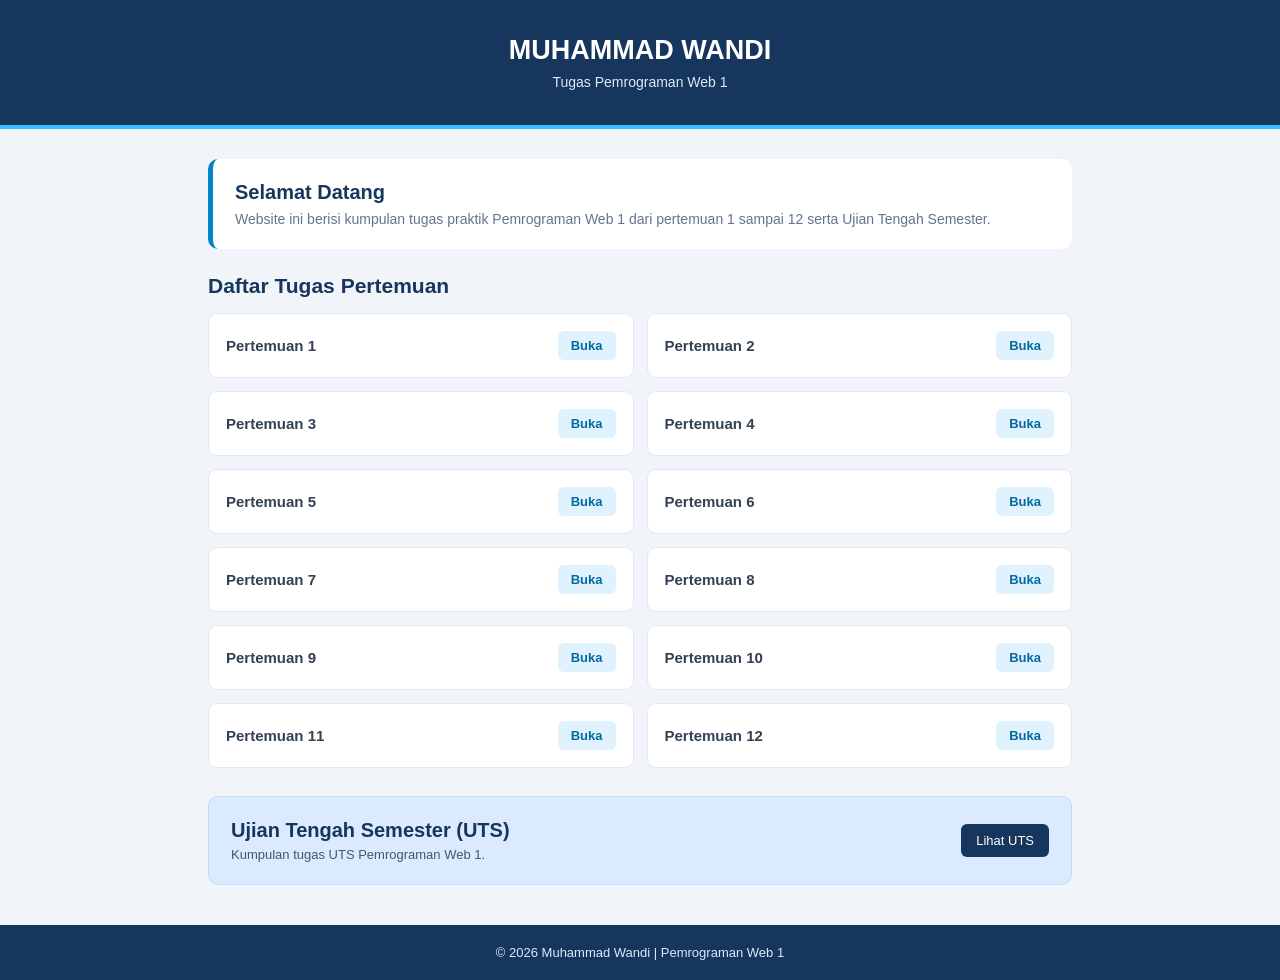
==== index.html @ 885ddaed "Halaman Utama" ====
<!DOCTYPE html>
<html lang="id">
<head>
<meta charset="UTF-8">
<meta name="viewport" content="width=device-width, initial-scale=1.0">
<title>Tugas Pemrograman Web 1 - Muhammad Wandi</title>

<style>
* {
    box-sizing: border-box;
    margin: 0;
    padding: 0;
}

body {
    font-family: Arial, sans-serif;
    background: #f1f5f9;
    color: #1e293b;
}

header {
    background: #17365d;
    color: white;
    text-align: center;
    padding: 35px 15px;
    border-bottom: 4px solid #38bdf8;
}

header h1 {
    font-size: 27px;
    margin-bottom: 8px;
}

header p {
    color: #dbeafe;
    font-size: 14px;
}

.container {
    max-width: 900px;
    margin: 30px auto;
    padding: 0 18px;
}

.intro {
    background: white;
    padding: 22px;
    border-radius: 10px;
    margin-bottom: 25px;
    border-left: 5px solid #0284c7;
}

.intro h2 {
    color: #17365d;
    font-size: 20px;
    margin-bottom: 7px;
}

.intro p {
    color: #64748b;
    font-size: 14px;
}

h2.judul {
    font-size: 21px;
    margin-bottom: 15px;
    color: #17365d;
}

.daftar {
    display: grid;
    grid-template-columns: repeat(2, 1fr);
    gap: 13px;
}

.item {
    background: white;
    padding: 17px;
    border-radius: 9px;
    border: 1px solid #e2e8f0;
    display: flex;
    justify-content: space-between;
    align-items: center;
    gap: 10px;
}

.item h3 {
    font-size: 15px;
    color: #334155;
}

.item a {
    text-decoration: none;
    background: #e0f2fe;
    color: #0369a1;
    padding: 7px 13px;
    border-radius: 6px;
    font-size: 13px;
    font-weight: bold;
}

.item a:hover {
    background: #0284c7;
    color: white;
}

.uts {
    margin-top: 28px;
    padding: 22px;
    background: #dbeafe;
    border: 1px solid #bfdbfe;
    border-radius: 10px;
    display: flex;
    justify-content: space-between;
    align-items: center;
    gap: 15px;
}

.uts h2 {
    color: #17365d;
    font-size: 20px;
    margin-bottom: 5px;
}

.uts p {
    color: #475569;
    font-size: 13px;
}

.uts a {
    background: #17365d;
    color: white;
    text-decoration: none;
    padding: 9px 15px;
    border-radius: 6px;
    font-size: 13px;
    white-space: nowrap;
}

footer {
    margin-top: 40px;
    padding: 20px;
    text-align: center;
    background: #17365d;
    color: #dbeafe;
    font-size: 13px;
}

@media (max-width: 600px) {
    .daftar {
        grid-template-columns: 1fr;
    }

    .uts {
        align-items: flex-start;
        flex-direction: column;
    }

    header h1 {
        font-size: 23px;
    }
}
</style>
</head>

<body>

<header>
    <h1>MUHAMMAD WANDI</h1>
    <p>Tugas Pemrograman Web 1</p>
</header>

<main class="container">

    <section class="intro">
        <h2>Selamat Datang</h2>
        <p>Website ini berisi kumpulan tugas praktik Pemrograman Web 1 dari pertemuan 1 sampai 12 serta Ujian Tengah Semester.</p>
    </section>

    <h2 class="judul">Daftar Tugas Pertemuan</h2>

    <section class="daftar">
        <div class="item"><h3>Pertemuan 1</h3><a href="PERTEMUAN_1/">Buka</a></div>
        <div class="item"><h3>Pertemuan 2</h3><a href="PERTEMUAN_2/">Buka</a></div>
        <div class="item"><h3>Pertemuan 3</h3><a href="PERTEMUAN_3/">Buka</a></div>
        <div class="item"><h3>Pertemuan 4</h3><a href="PERTEMUAN_4/">Buka</a></div>
        <div class="item"><h3>Pertemuan 5</h3><a href="PERTEMUAN_5/">Buka</a></div>
        <div class="item"><h3>Pertemuan 6</h3><a href="PERTEMUAN_6/">Buka</a></div>
        <div class="item"><h3>Pertemuan 7</h3><a href="PERTEMUAN_7/">Buka</a></div>
        <div class="item"><h3>Pertemuan 8</h3><a href="PERTEMUAN_8/">Buka</a></div>
        <div class="item"><h3>Pertemuan 9</h3><a href="PERTEMUAN_9/">Buka</a></div>
        <div class="item"><h3>Pertemuan 10</h3><a href="PERTEMUAN_10/">Buka</a></div>
        <div class="item"><h3>Pertemuan 11</h3><a href="PERTEMUAN_11/">Buka</a></div>
        <div class="item"><h3>Pertemuan 12</h3><a href="PERTEMUAN_12/">Buka</a></div>
    </section>

    <section class="uts">
        <div>
            <h2>Ujian Tengah Semester (UTS)</h2>
            <p>Kumpulan tugas UTS Pemrograman Web 1.</p>
        </div>
        <a href="UTS_MUHAMMAD%20WANDI_241091700438_FKM/">Lihat UTS</a>
    </section>

</main>

<footer>
    © 2026 Muhammad Wandi | Pemrograman Web 1
</footer>

</body>
</html>
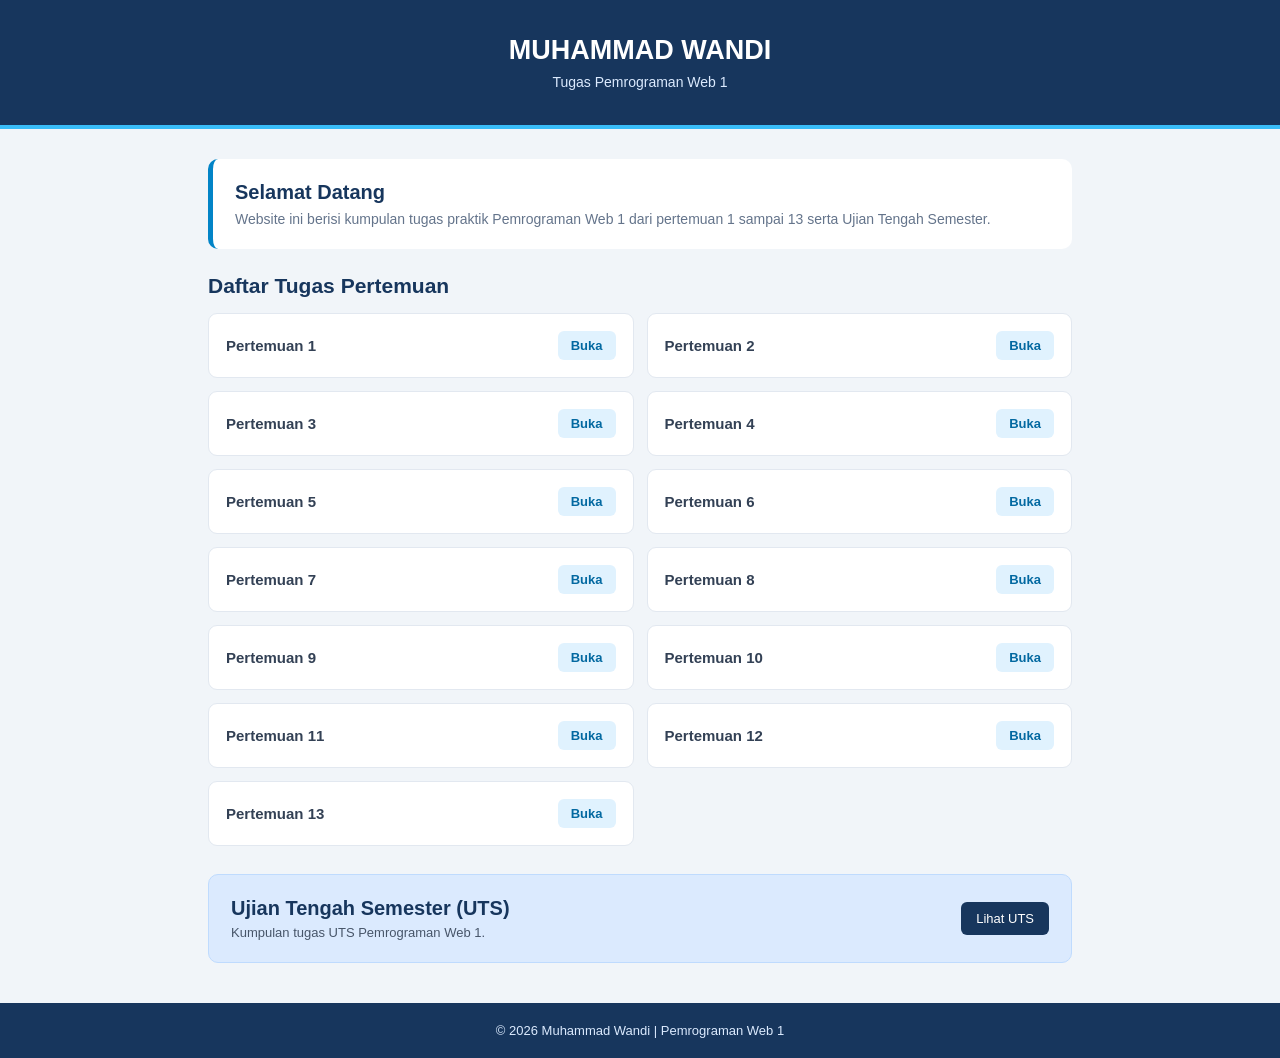
==== commit 97b54034: "Halaman Utama" ====
--- a/index.html
+++ b/index.html
@@ -174,7 +174,7 @@
 
     <section class="intro">
         <h2>Selamat Datang</h2>
-        <p>Website ini berisi kumpulan tugas praktik Pemrograman Web 1 dari pertemuan 1 sampai 12 serta Ujian Tengah Semester.</p>
+        <p>Website ini berisi kumpulan tugas praktik Pemrograman Web 1 dari pertemuan 1 sampai 13 serta Ujian Tengah Semester.</p>
     </section>
 
     <h2 class="judul">Daftar Tugas Pertemuan</h2>
@@ -192,6 +192,7 @@
         <div class="item"><h3>Pertemuan 10</h3><a href="PERTEMUAN_10/">Buka</a></div>
         <div class="item"><h3>Pertemuan 11</h3><a href="PERTEMUAN_11/">Buka</a></div>
         <div class="item"><h3>Pertemuan 12</h3><a href="PERTEMUAN_12/">Buka</a></div>
+        <div class="item"><h3>Pertemuan 13</h3><a href="PERTEMUAN_13/">Buka</a></div>
     </section>
 
     <section class="uts">
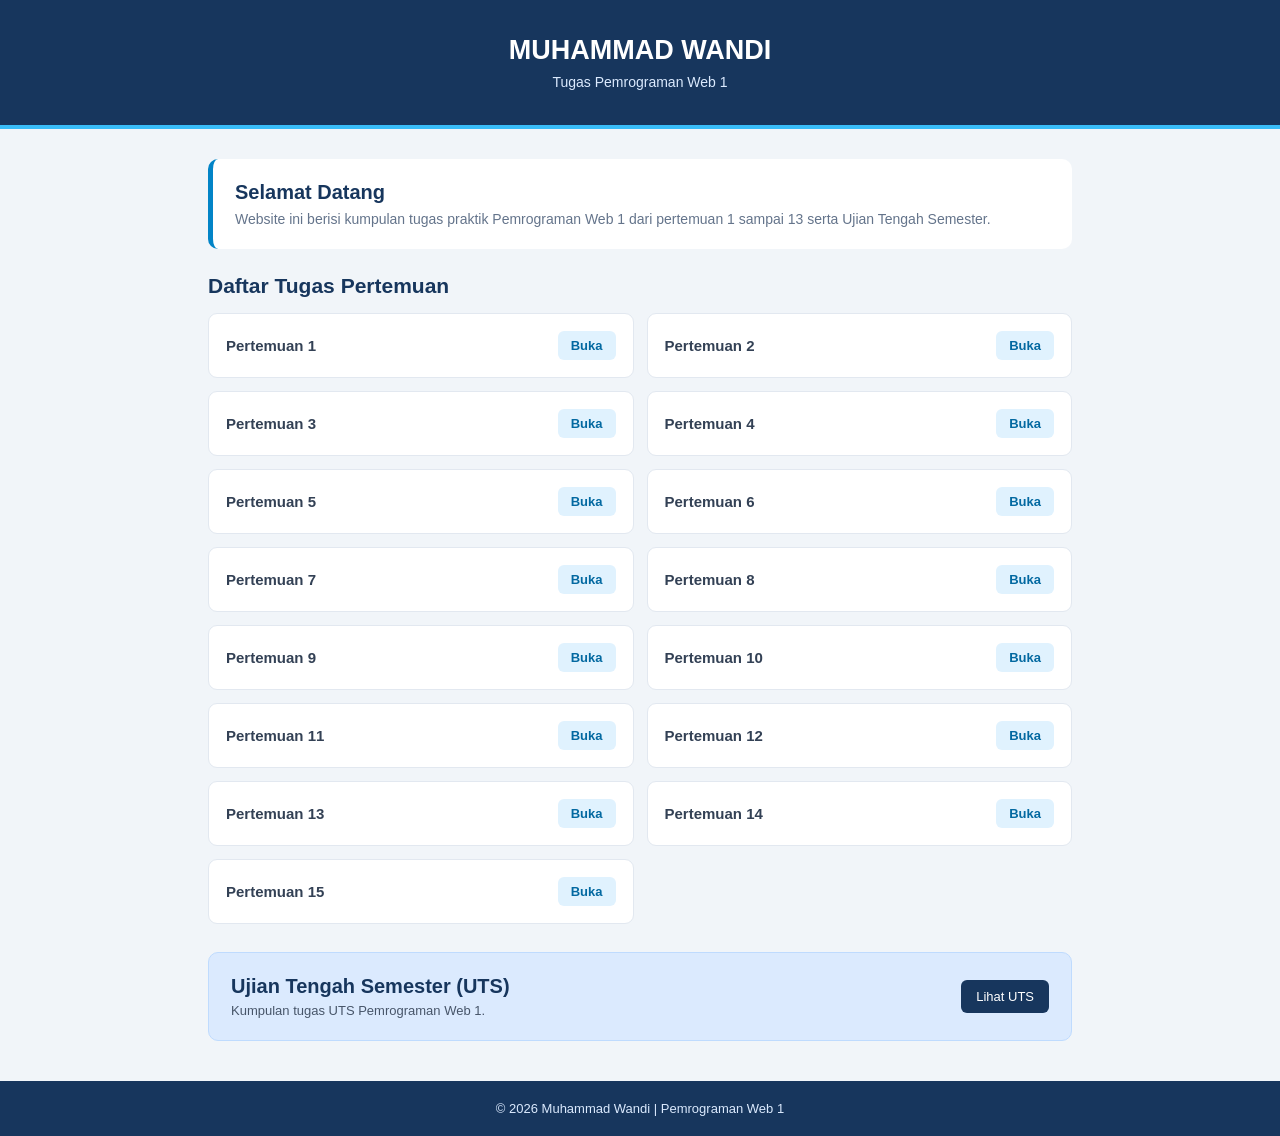
==== commit 66746a07: "Add links for Pertemuan 14 and 15Hala" ====
--- a/index.html
+++ b/index.html
@@ -193,6 +193,8 @@
         <div class="item"><h3>Pertemuan 11</h3><a href="PERTEMUAN_11/">Buka</a></div>
         <div class="item"><h3>Pertemuan 12</h3><a href="PERTEMUAN_12/">Buka</a></div>
         <div class="item"><h3>Pertemuan 13</h3><a href="PERTEMUAN_13/">Buka</a></div>
+        <div class="item"><h3>Pertemuan 14</h3><a href="PERTEMUAN_12/">Buka</a></div>
+        <div class="item"><h3>Pertemuan 15</h3><a href="PERTEMUAN_13/">Buka</a></div>
     </section>
 
     <section class="uts">
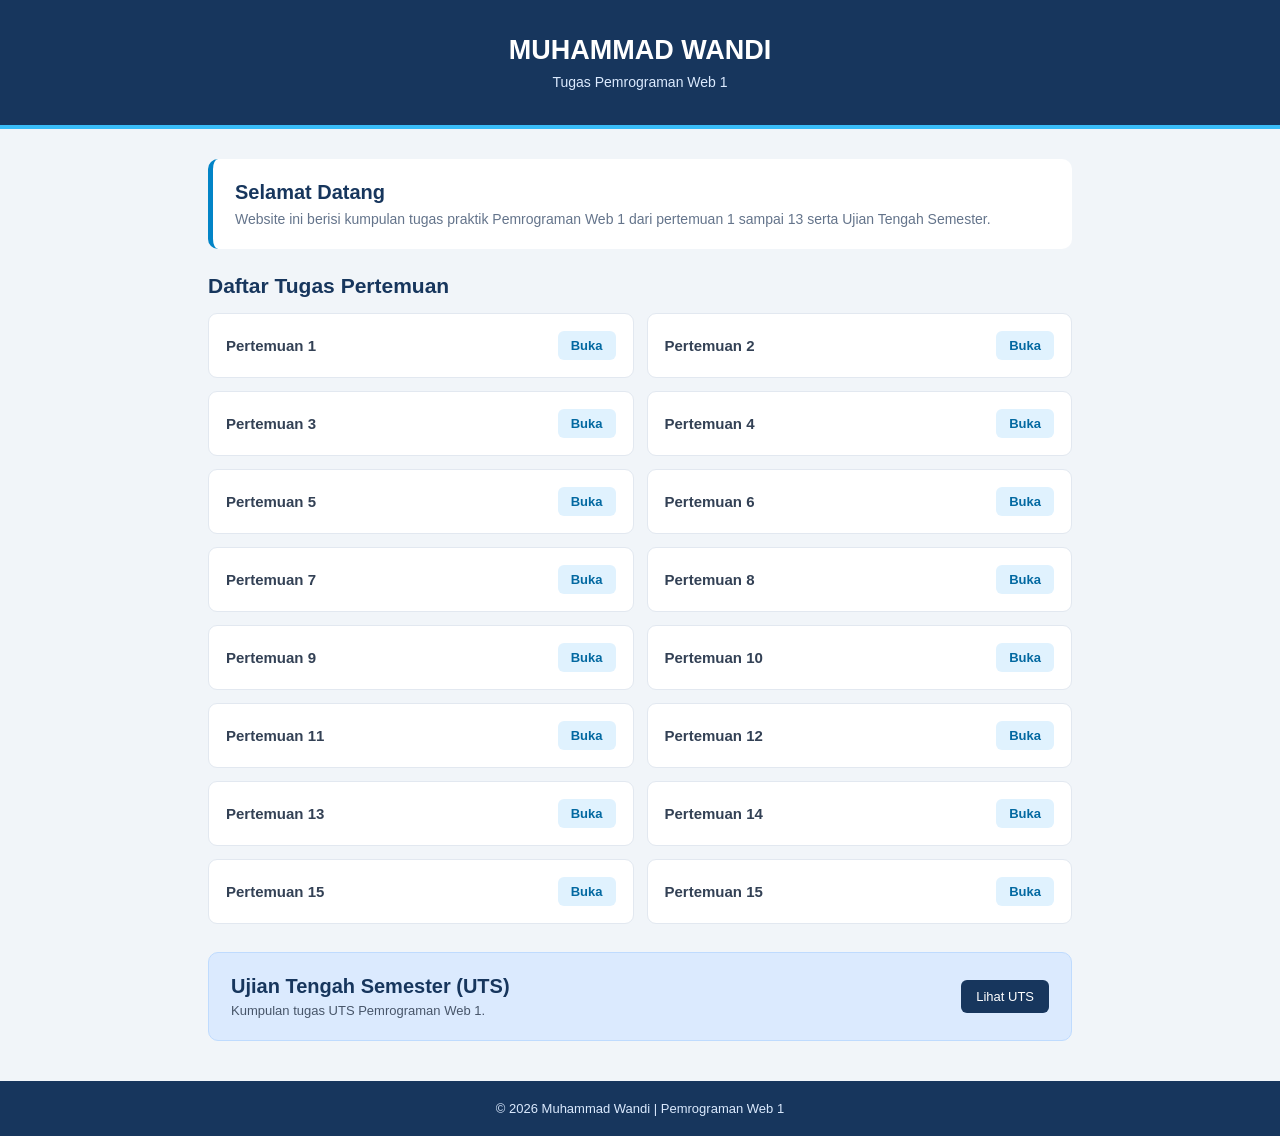
==== commit e7db0b7f: "Halaman Utama" ====
--- a/index.html
+++ b/index.html
@@ -193,8 +193,9 @@
         <div class="item"><h3>Pertemuan 11</h3><a href="PERTEMUAN_11/">Buka</a></div>
         <div class="item"><h3>Pertemuan 12</h3><a href="PERTEMUAN_12/">Buka</a></div>
         <div class="item"><h3>Pertemuan 13</h3><a href="PERTEMUAN_13/">Buka</a></div>
-        <div class="item"><h3>Pertemuan 14</h3><a href="PERTEMUAN_12/">Buka</a></div>
-        <div class="item"><h3>Pertemuan 15</h3><a href="PERTEMUAN_13/">Buka</a></div>
+        <div class="item"><h3>Pertemuan 14</h3><a href="PERTEMUAN_14/">Buka</a></div>
+        <div class="item"><h3>Pertemuan 15</h3><a href="PERTEMUAN_15/">Buka</a></div>
+        <div class="item"><h3>Pertemuan 15</h3><a href="PERTEMUAN_15/">Buka</a></div>
     </section>
 
     <section class="uts">
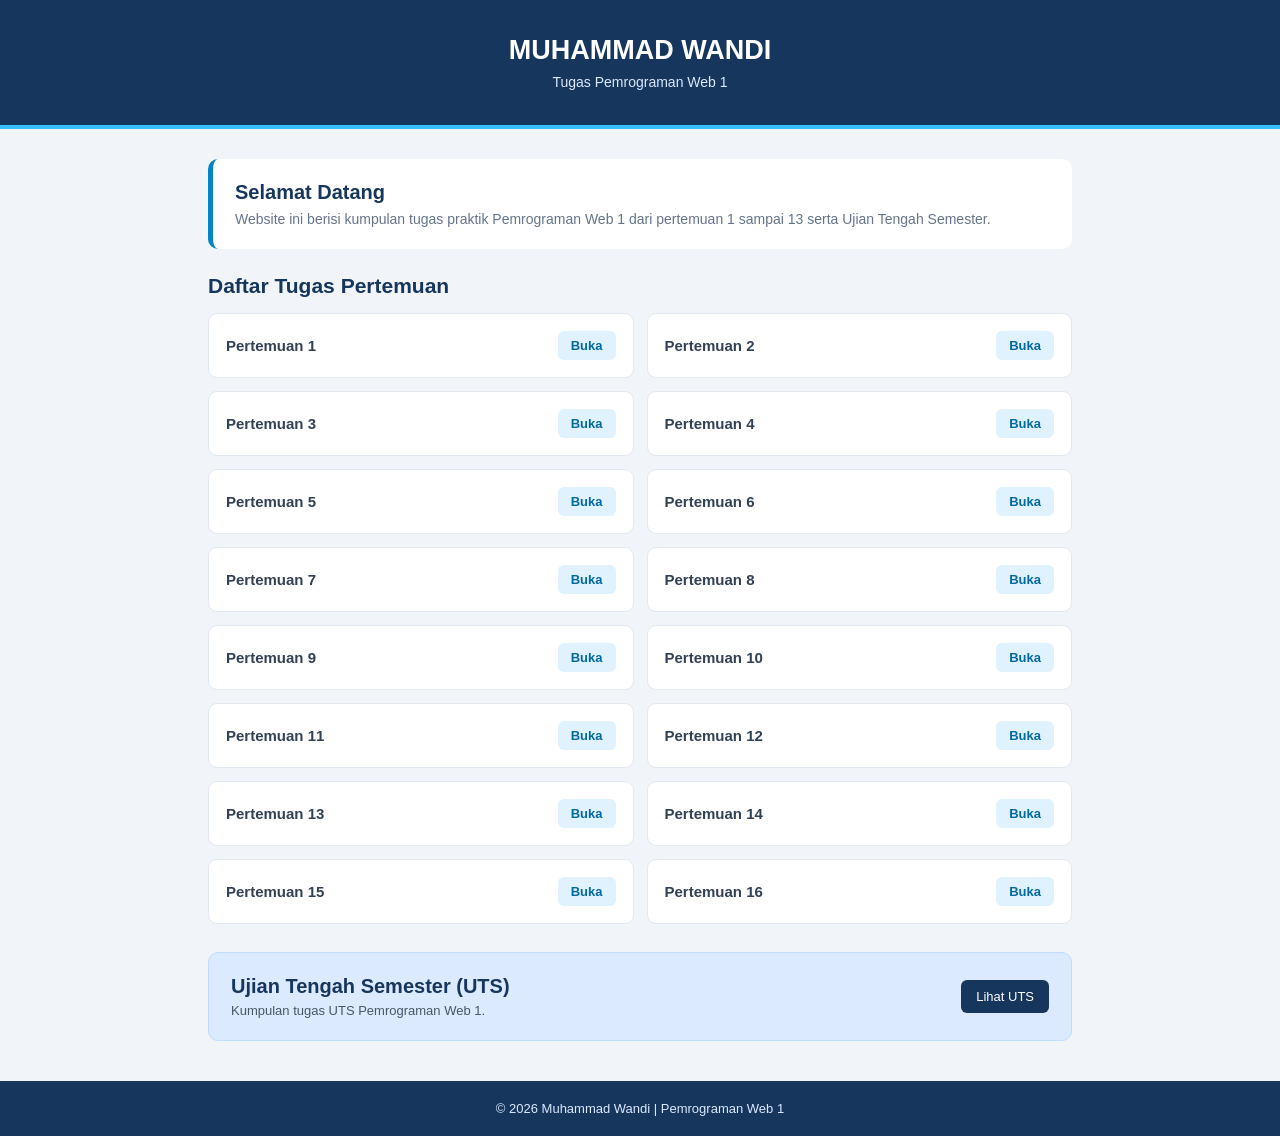
==== commit c12d22eb: "Halaman Utama" ====
--- a/index.html
+++ b/index.html
@@ -195,7 +195,7 @@
         <div class="item"><h3>Pertemuan 13</h3><a href="PERTEMUAN_13/">Buka</a></div>
         <div class="item"><h3>Pertemuan 14</h3><a href="PERTEMUAN_14/">Buka</a></div>
         <div class="item"><h3>Pertemuan 15</h3><a href="PERTEMUAN_15/">Buka</a></div>
-        <div class="item"><h3>Pertemuan 15</h3><a href="PERTEMUAN_15/">Buka</a></div>
+        <div class="item"><h3>Pertemuan 16</h3><a href="PERTEMUAN_15/">Buka</a></div>
     </section>
 
     <section class="uts">
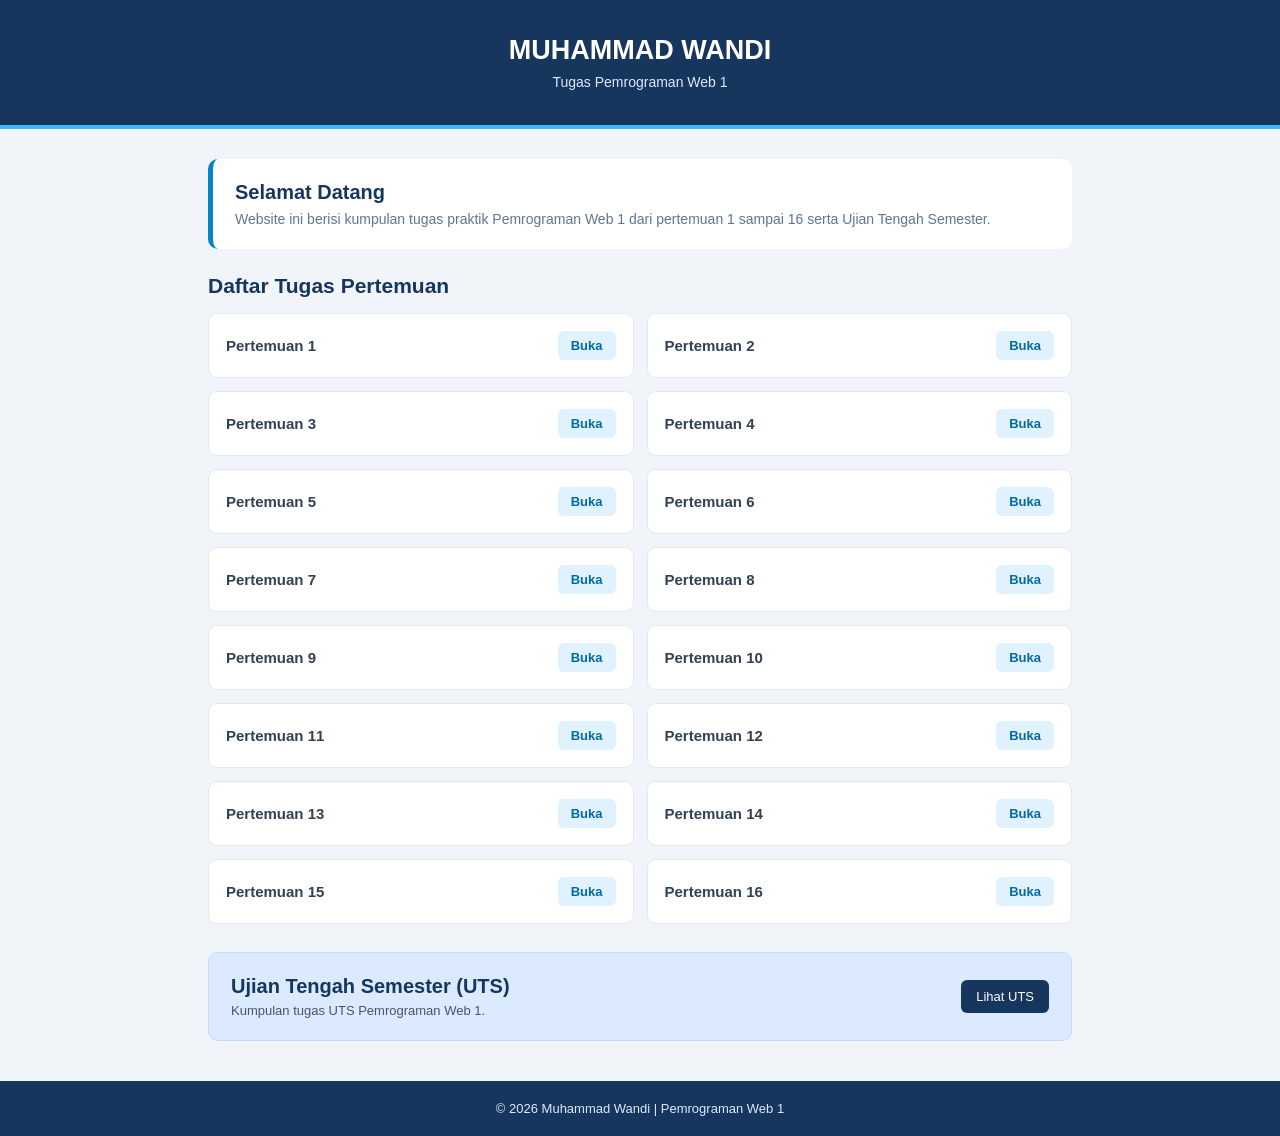
==== commit b389e376: "Halaman Utama Updated the description and added links for meetings 14, 15, and 16." ====
--- a/index.html
+++ b/index.html
@@ -174,7 +174,7 @@
 
     <section class="intro">
         <h2>Selamat Datang</h2>
-        <p>Website ini berisi kumpulan tugas praktik Pemrograman Web 1 dari pertemuan 1 sampai 13 serta Ujian Tengah Semester.</p>
+        <p>Website ini berisi kumpulan tugas praktik Pemrograman Web 1 dari pertemuan 1 sampai 16 serta Ujian Tengah Semester.</p>
     </section>
 
     <h2 class="judul">Daftar Tugas Pertemuan</h2>
@@ -195,7 +195,7 @@
         <div class="item"><h3>Pertemuan 13</h3><a href="PERTEMUAN_13/">Buka</a></div>
         <div class="item"><h3>Pertemuan 14</h3><a href="PERTEMUAN_14/">Buka</a></div>
         <div class="item"><h3>Pertemuan 15</h3><a href="PERTEMUAN_15/">Buka</a></div>
-        <div class="item"><h3>Pertemuan 16</h3><a href="PERTEMUAN_15/">Buka</a></div>
+        <div class="item"><h3>Pertemuan 16</h3><a href="PERTEMUAN_16/">Buka</a></div>
     </section>
 
     <section class="uts">
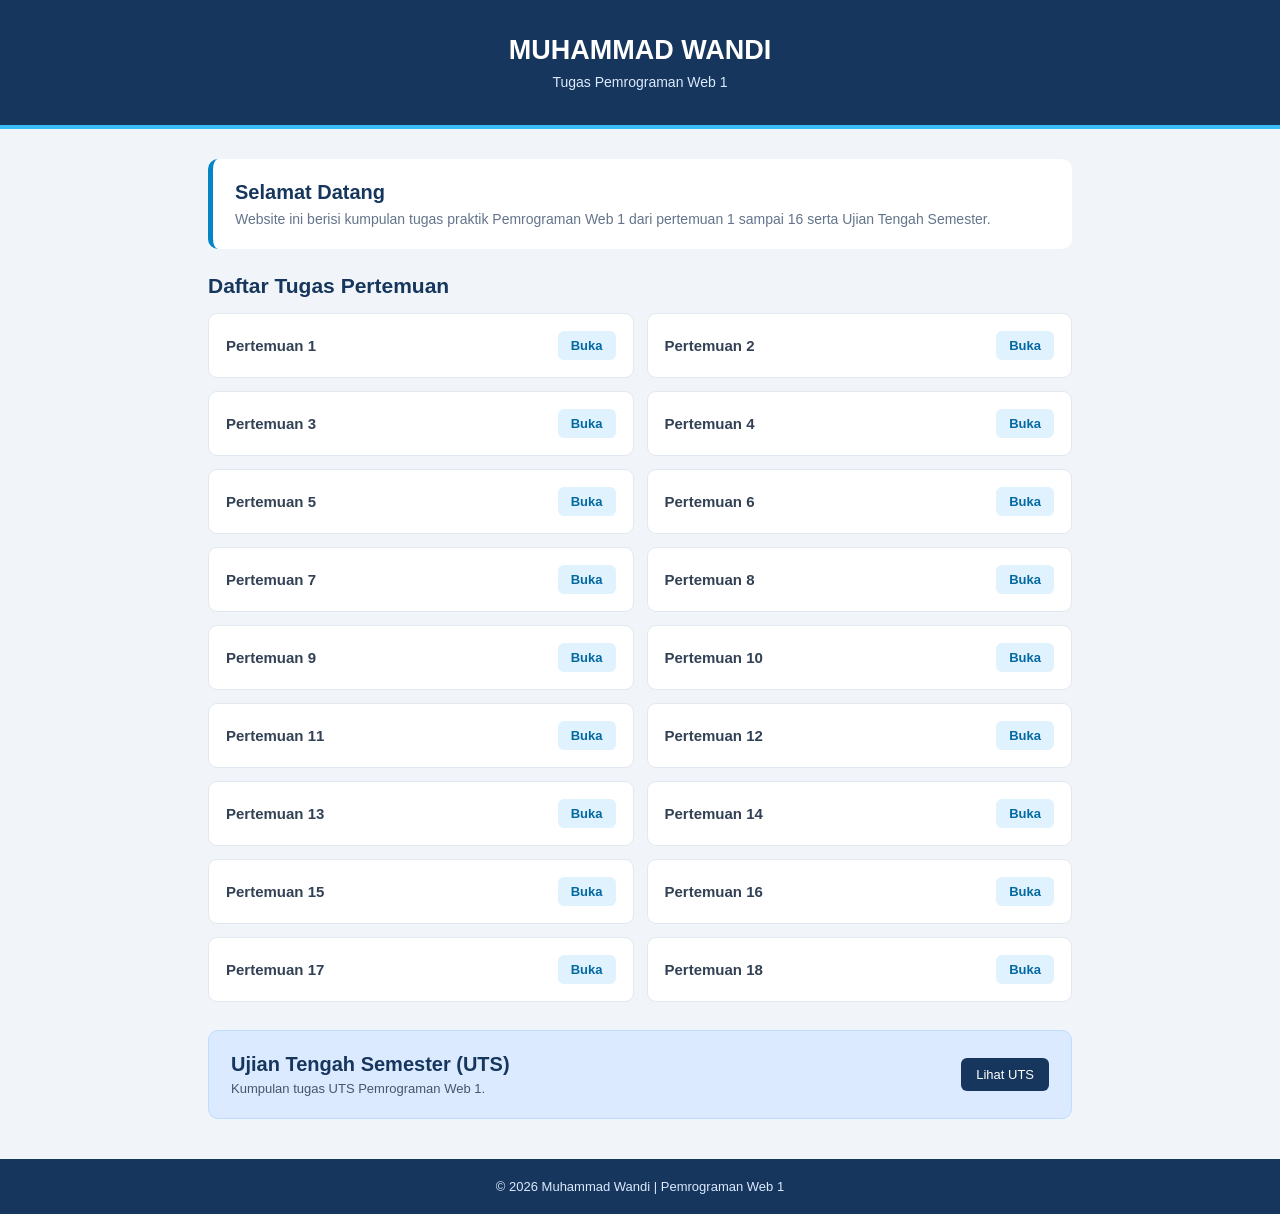
==== commit 7288c2da: "Halaman Utama" ====
--- a/index.html
+++ b/index.html
@@ -196,6 +196,8 @@
         <div class="item"><h3>Pertemuan 14</h3><a href="PERTEMUAN_14/">Buka</a></div>
         <div class="item"><h3>Pertemuan 15</h3><a href="PERTEMUAN_15/">Buka</a></div>
         <div class="item"><h3>Pertemuan 16</h3><a href="PERTEMUAN_16/">Buka</a></div>
+        <div class="item"><h3>Pertemuan 17</h3><a href="PERTEMUAN_16/">Buka</a></div>
+        <div class="item"><h3>Pertemuan 18</h3><a href="PERTEMUAN_16/">Buka</a></div>
     </section>
 
     <section class="uts">
